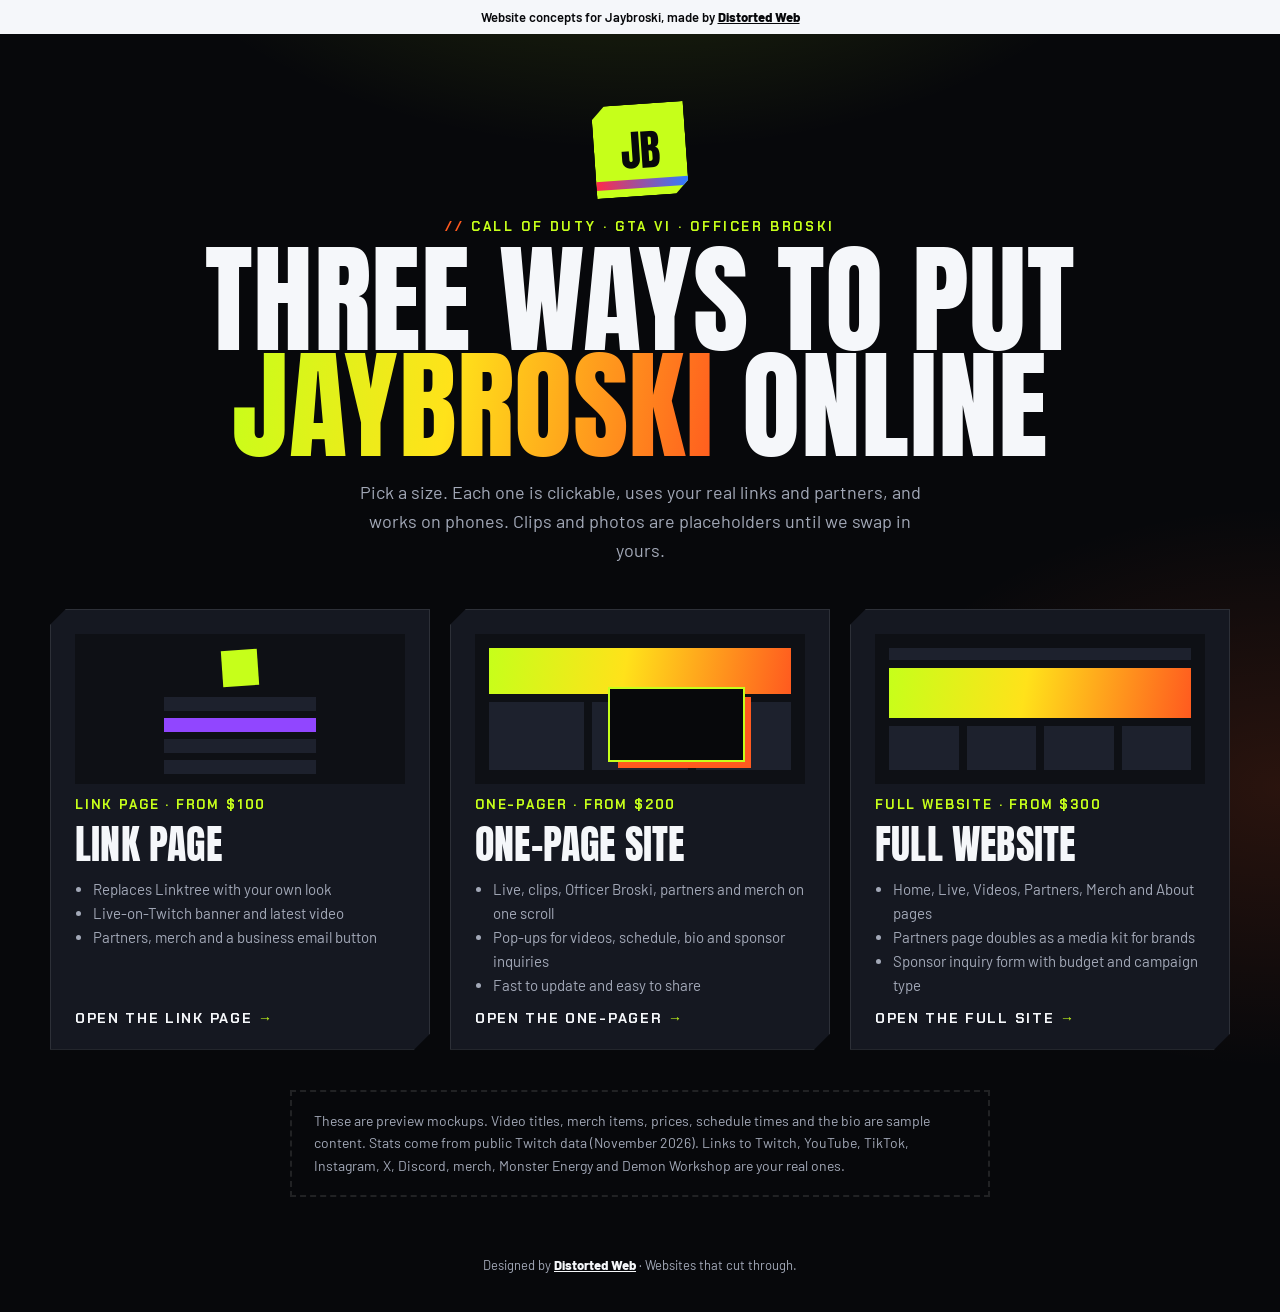
==== index.html @ 8801977e "Add Jaybroski website concepts: link page, one-pager, full site Co-Authored-By: Claude Opus 5.5 <nor" ====
<!doctype html>
<html lang="en">
<head>
  <meta charset="utf-8">
  <meta name="viewport" content="width=device-width, initial-scale=1">
  <title>Jaybroski | Website concepts by Distorted Web</title>
  <meta name="description" content="Three website concepts for Jaybroski: a link page, a one-page site, and a full website.">
  <meta name="robots" content="noindex">
  <link rel="stylesheet" href="assets/css/base.css">
  <style>
    body { background: radial-gradient(800px 500px at 50% -200px, rgba(198,255,26,.2), transparent 70%), radial-gradient(600px 400px at 100% 60%, rgba(255,90,31,.14), transparent 70%), var(--ink); }
    .hero { padding: 70px 0 44px; text-align: center; }
    .hero .badge { --s: 92px; margin: 0 auto 24px; }
    .hero h1 { font-size: clamp(52px, 10vw, 120px); line-height: .88; margin-top: 14px; }
    .hero p.lead { max-width: 580px; margin: 20px auto 0; color: var(--muted); font-size: 18px; }
    .grid { display: grid; gap: 20px; grid-template-columns: repeat(auto-fit, minmax(290px, 1fr)); padding-bottom: 40px; }
    .opt { display: flex; flex-direction: column; gap: 14px; padding: 24px; background: var(--card); border: 1px solid var(--line); text-decoration: none;
      clip-path: polygon(16px 0, 100% 0, 100% calc(100% - 16px), calc(100% - 16px) 100%, 0 100%, 0 16px); transition: transform .15s, border-color .15s; }
    .opt:hover { transform: translateY(-6px) rotate(-.6deg); border-color: var(--volt); }
    .opt .preview { height: 150px; background: var(--ink-2); position: relative; overflow: hidden; }
    .opt h2 { font-size: 40px; }
    .opt .price { font: 700 13px/1 var(--hud); color: var(--volt); letter-spacing: .14em; text-transform: uppercase; }
    .opt ul { margin: 0; padding-left: 18px; color: var(--muted); font-size: 15px; }
    .opt .go { margin-top: auto; font: 700 14px/1 var(--hud); letter-spacing: .12em; text-transform: uppercase; }
    .opt .go::after { content: " →"; color: var(--volt); }
    .wf-link { display: grid; gap: 7px; width: 46%; margin: 16px auto; }
    .wf-link i { height: 14px; background: var(--card-2); }
    .wf-link i:first-child { width: 36px; height: 36px; margin: 0 auto 4px; background: var(--volt); transform: rotate(-4deg); }
    .wf-link i:nth-child(3) { background: #9146ff; }
    .wf-one { position: absolute; inset: 14px; display: grid; gap: 8px; grid-template-columns: 1fr 1fr 1fr; grid-template-rows: 46px 1fr; }
    .wf-one i { background: var(--card-2); }
    .wf-one i:first-child { grid-column: 1 / -1; background: var(--hype); }
    .wf-one b { position: absolute; right: 16%; bottom: 8%; width: 44%; height: 58%; background: var(--ink); box-shadow: 0 0 0 2px var(--volt), 8px 8px 0 var(--blaze); }
    .wf-full { position: absolute; inset: 14px; display: grid; gap: 8px; grid-template-rows: 12px 50px 1fr; }
    .wf-full i { background: var(--card-2); }
    .wf-full > i:nth-child(2) { background: var(--hype); }
    .wf-full span { display: grid; grid-template-columns: repeat(4, 1fr); gap: 8px; }
    .note { max-width: 700px; margin: 0 auto 30px; padding: 18px 22px; border: 2px dashed var(--line); color: var(--muted); font-size: 14px; }
  </style>
</head>
<body>
  <div class="concept-bar">Website concepts for Jaybroski, made by <a href="https://distortedbrands.com/web/">Distorted Web</a></div>
  <main class="wrap">
    <header class="hero">
      <div class="badge" aria-hidden="true">JB</div>
      <p class="eyebrow">Call of Duty · GTA VI · Officer Broski</p>
      <h1>Three ways to put <span class="hype-text">Jaybroski</span> online</h1>
      <p class="lead">Pick a size. Each one is clickable, uses your real links and partners, and works on phones. Clips and photos are placeholders until we swap in yours.</p>
    </header>
    <section class="grid" aria-label="Concepts">
      <a class="opt" href="link/">
        <div class="preview"><div class="wf-link"><i></i><i></i><i></i><i></i><i></i></div></div>
        <span class="price">Link page · from $100</span>
        <h2>Link page</h2>
        <ul><li>Replaces Linktree with your own look</li><li>Live-on-Twitch banner and latest video</li><li>Partners, merch and a business email button</li></ul>
        <span class="go">Open the link page</span>
      </a>
      <a class="opt" href="one-page/">
        <div class="preview"><div class="wf-one"><i></i><i></i><i></i><i></i><b></b></div></div>
        <span class="price">One-pager · from $200</span>
        <h2>One-page site</h2>
        <ul><li>Live, clips, Officer Broski, partners and merch on one scroll</li><li>Pop-ups for videos, schedule, bio and sponsor inquiries</li><li>Fast to update and easy to share</li></ul>
        <span class="go">Open the one-pager</span>
      </a>
      <a class="opt" href="full/">
        <div class="preview"><div class="wf-full"><i></i><i></i><span><i></i><i></i><i></i><i></i></span></div></div>
        <span class="price">Full website · from $300</span>
        <h2>Full website</h2>
        <ul><li>Home, Live, Videos, Partners, Merch and About pages</li><li>Partners page doubles as a media kit for brands</li><li>Sponsor inquiry form with budget and campaign type</li></ul>
        <span class="go">Open the full site</span>
      </a>
    </section>
    <p class="note">These are preview mockups. Video titles, merch items, prices, schedule times and the bio are sample content. Stats come from public Twitch data (November 2026). Links to Twitch, YouTube, TikTok, Instagram, X, Discord, merch, Monster Energy and Demon Workshop are your real ones.</p>
  </main>
  <footer class="credit">Designed by <a href="https://distortedbrands.com/web/">Distorted Web</a> · Websites that cut through.</footer>
</body>
</html>
---- assets/css/base.css ----
/* Jaybroski — shared styles for all three concepts. Big energy, clean bones. */

@font-face { font-family: "Anton"; src: url("../fonts/anton.woff2") format("woff2"); font-weight: 400; font-display: swap; }
@font-face { font-family: "Chakra"; src: url("../fonts/chakra-700.woff2") format("woff2"); font-weight: 700; font-display: swap; }
@font-face { font-family: "Barlow"; src: url("../fonts/barlow-400.woff2") format("woff2"); font-weight: 400; font-display: swap; }
@font-face { font-family: "Barlow"; src: url("../fonts/barlow-600.woff2") format("woff2"); font-weight: 600; font-display: swap; }
@font-face { font-family: "Barlow"; src: url("../fonts/barlow-800.woff2") format("woff2"); font-weight: 800; font-display: swap; }

:root {
  --ink: #07080b;
  --ink-2: #0e1015;
  --card: #151821;
  --card-2: #1d212d;
  --line: rgba(255, 255, 255, 0.1);
  --white: #f5f7fa;
  --muted: #a3a9b8;
  --volt: #c6ff1a;      /* main energy color */
  --blaze: #ff5a1f;     /* hype orange */
  --siren-r: #ff2b4a;   /* Officer Broski lights */
  --siren-b: #2f7bff;
  --hype: linear-gradient(100deg, var(--volt), #ffe21a 45%, var(--blaze));
  --siren: linear-gradient(90deg, var(--siren-r), var(--siren-b));
  --radius: 14px;
  --display: "Anton", "Impact", "Arial Narrow", sans-serif;
  --hud: "Chakra", "Arial", sans-serif;
  --body: "Barlow", system-ui, -apple-system, "Segoe UI", sans-serif;
  color-scheme: dark;
}

*, *::before, *::after { box-sizing: border-box; }
html { -webkit-text-size-adjust: 100%; scroll-behavior: smooth; overflow-x: clip; }
body {
  margin: 0; background: var(--ink); color: var(--white);
  font: 400 17px/1.6 var(--body); -webkit-font-smoothing: antialiased; overflow-x: clip;
}
img, svg { display: block; max-width: 100%; }
a { color: inherit; }
h1, h2, h3, h4 { font-family: var(--display); font-weight: 400; line-height: .95; margin: 0; text-transform: uppercase; letter-spacing: .005em; }
p { margin: 0; }
button { font: inherit; color: inherit; }
:focus-visible { outline: 3px solid var(--volt); outline-offset: 3px; border-radius: 4px; }

.wrap { width: min(1180px, 100% - 32px); margin-inline: auto; }
.hype-text { background: var(--hype); -webkit-background-clip: text; background-clip: text; color: transparent; }
.volt { color: var(--volt); }
.muted { color: var(--muted); }
.eyebrow { font: 700 13px/1 var(--hud); letter-spacing: .2em; text-transform: uppercase; color: var(--volt); }
.eyebrow::before { content: "// "; color: var(--blaze); }

/* Noise + scanlines give the dark backgrounds some grit */
.grit { position: relative; isolation: isolate; }
.grit::after {
  content: ""; position: absolute; inset: 0; z-index: -1; pointer-events: none; opacity: .5;
  background: repeating-linear-gradient(0deg, rgba(255,255,255,.025) 0 1px, transparent 1px 3px);
}

/* JB badge stands in for a logo */
.badge {
  --s: 64px; width: var(--s); height: var(--s); flex: none; position: relative;
  display: grid; place-items: center;
  background: var(--volt); color: var(--ink);
  font: 400 calc(var(--s) * .46)/1 var(--display); letter-spacing: -.02em;
  clip-path: polygon(14% 0, 100% 0, 100% 86%, 86% 100%, 0 100%, 0 14%);
  transform: rotate(-4deg);
}
.badge::after { /* siren stripe */
  content: ""; position: absolute; left: 0; right: 0; bottom: 9%; height: 9%;
  background: var(--siren); animation: siren 1.2s steps(2) infinite;
}
@keyframes siren { 50% { filter: hue-rotate(180deg); } }

/* Buttons: chunky, slanted, loud */
.btn {
  display: inline-flex; align-items: center; justify-content: center; gap: 10px;
  padding: 15px 26px; border: 2px solid var(--white); background: transparent; color: var(--white);
  font: 700 15px/1 var(--hud); letter-spacing: .08em; text-transform: uppercase; text-decoration: none; cursor: pointer;
  clip-path: polygon(10px 0, 100% 0, calc(100% - 10px) 100%, 0 100%);
  transition: transform .12s, background .12s, color .12s;
}
.btn:hover { transform: translateY(-2px) scale(1.03); background: var(--white); color: var(--ink); }
.btn-volt { background: var(--volt); border-color: var(--volt); color: var(--ink); }
.btn-volt:hover { background: var(--white); border-color: var(--white); }
.btn-twitch { background: #9146ff; border-color: #9146ff; }
.btn-twitch:hover { background: var(--white); border-color: var(--white); }

/* Brand icons (Simple Icons, CC0) drawn with currentColor */
.ico { width: 20px; height: 20px; flex: none; background: currentColor; display: inline-block; -webkit-mask: center / contain no-repeat; mask: center / contain no-repeat; }
.i-youtube   { -webkit-mask-image: url(../icons/youtube.svg);   mask-image: url(../icons/youtube.svg); }
.i-twitch    { -webkit-mask-image: url(../icons/twitch.svg);    mask-image: url(../icons/twitch.svg); }
.i-discord   { -webkit-mask-image: url(../icons/discord.svg);   mask-image: url(../icons/discord.svg); }
.i-tiktok    { -webkit-mask-image: url(../icons/tiktok.svg);    mask-image: url(../icons/tiktok.svg); }
.i-instagram { -webkit-mask-image: url(../icons/instagram.svg); mask-image: url(../icons/instagram.svg); }
.i-x         { -webkit-mask-image: url(../icons/x.svg);         mask-image: url(../icons/x.svg); }

/* Live pill */
.live {
  display: inline-flex; align-items: center; gap: 8px; padding: 6px 12px;
  background: var(--siren-r); color: var(--white);
  font: 700 12px/1 var(--hud); letter-spacing: .14em; text-transform: uppercase;
}
.live::before { content: ""; width: 8px; height: 8px; border-radius: 50%; background: var(--white); animation: pulse 1s infinite; }
@keyframes pulse { 50% { opacity: .25; } }

/* Hype ticker */
.ticker { overflow: hidden; background: var(--volt); color: var(--ink); transform: rotate(-1.2deg); margin: 0 -20px; border-block: 3px solid var(--ink); }
.ticker .track { display: flex; width: max-content; animation: scroll 24s linear infinite; }
.ticker span { font: 400 26px/1 var(--display); text-transform: uppercase; padding: 12px 0; white-space: nowrap; }
.ticker span::after { content: "✦"; margin: 0 22px; color: var(--blaze); }
.ticker.alt { background: var(--blaze); transform: rotate(1deg); }
.ticker.alt span::after { color: var(--ink); }
@keyframes scroll { to { transform: translateX(-50%); } }

/* Concept bar: tells the client this is a preview */
.concept-bar { background: var(--white); color: var(--ink); font: 600 13px/1.4 var(--body); text-align: center; padding: 8px 16px; }
.concept-bar a { font-weight: 800; }

.credit { padding: 28px 16px 36px; text-align: center; color: var(--muted); font-size: 13px; }
.credit a { color: var(--white); font-weight: 700; }

/* Social row */
.socials { display: flex; flex-wrap: wrap; gap: 10px; }
.socials a {
  width: 46px; height: 46px; display: grid; place-items: center;
  background: var(--card); border: 1px solid var(--line); color: var(--white);
  clip-path: polygon(8px 0, 100% 0, 100% calc(100% - 8px), calc(100% - 8px) 100%, 0 100%, 0 8px);
  transition: background .12s, color .12s, transform .12s;
}
.socials a:hover { background: var(--volt); color: var(--ink); transform: translateY(-3px) rotate(-3deg); }

/* Stat block */
.stat strong { display: block; font: 400 clamp(38px, 6vw, 64px)/1 var(--display); color: var(--volt); }
.stat span { font: 700 12px/1.3 var(--hud); letter-spacing: .14em; text-transform: uppercase; color: var(--muted); }

/* Thumbnail placeholder art (stands in for real video/stream images) */
.thumb {
  aspect-ratio: 16 / 9; position: relative; overflow: hidden; background: var(--card-2);
  background-image:
    linear-gradient(115deg, transparent 0 52%, rgba(198,255,26,.85) 52% 56%, transparent 56%),
    radial-gradient(110% 90% at 0% 100%, rgba(255,90,31,.6), transparent 60%),
    repeating-linear-gradient(45deg, rgba(255,255,255,.03) 0 10px, transparent 10px 20px);
}
.thumb.b { background-image:
    linear-gradient(65deg, transparent 0 40%, rgba(255,90,31,.9) 40% 44%, transparent 44%),
    radial-gradient(110% 90% at 100% 0%, rgba(47,123,255,.6), transparent 60%),
    repeating-linear-gradient(-45deg, rgba(255,255,255,.03) 0 10px, transparent 10px 20px); }
.thumb.c { background-image:
    linear-gradient(100deg, rgba(255,43,74,.55), transparent 50%, rgba(47,123,255,.55)),
    repeating-linear-gradient(0deg, rgba(255,255,255,.04) 0 2px, transparent 2px 6px); }
.thumb .big { position: absolute; left: 12px; top: 10px; right: 30%; font: 400 clamp(22px, 3vw, 34px)/.95 var(--display); text-transform: uppercase; text-shadow: 3px 3px 0 var(--ink); }
.thumb .play { position: absolute; right: 14px; bottom: 14px; width: 48px; height: 48px; background: var(--ink); display: grid; place-items: center; clip-path: polygon(8px 0, 100% 0, 100% 100%, 0 100%, 0 8px); }
.thumb .play::before { content: ""; border-left: 15px solid var(--volt); border-block: 9px solid transparent; margin-left: 4px; }
.thumb .tag { position: absolute; left: 12px; bottom: 12px; padding: 5px 9px; background: var(--ink); color: var(--volt); font: 700 11px/1.2 var(--hud); letter-spacing: .12em; text-transform: uppercase; }

/* Pop-up windows (dialog) */
dialog {
  width: min(560px, 100% - 24px); max-height: calc(100% - 40px); padding: 0; border: 0;
  background: var(--ink-2); color: var(--white); box-shadow: 0 0 0 2px var(--volt), 14px 14px 0 var(--blaze);
  clip-path: polygon(18px 0, 100% 0, 100% calc(100% - 18px), calc(100% - 18px) 100%, 0 100%, 0 18px);
}
dialog[open] { animation: slam .22s cubic-bezier(.2, 1.6, .4, 1); }
@keyframes slam { from { transform: scale(.85) rotate(-2deg); opacity: 0; } }
dialog::backdrop { background: rgba(7, 8, 11, .82); backdrop-filter: blur(4px); }
.dlg { padding: 30px 26px 26px; position: relative; }
.dlg h3 { font-size: 40px; margin: 6px 0 12px; }
.dlg p + p { margin-top: 10px; }
.dlg .x { position: absolute; top: 14px; right: 14px; width: 38px; height: 38px; border: 0; background: var(--card-2); color: var(--white); font-size: 20px; cursor: pointer; }
.dlg .x:hover { background: var(--volt); color: var(--ink); }
body.modal-open { overflow: hidden; }

/* Forms */
.form { display: grid; gap: 12px; margin-top: 16px; }
.form label { font: 700 12px/1 var(--hud); letter-spacing: .14em; text-transform: uppercase; color: var(--muted); display: grid; gap: 7px; }
.form input, .form select, .form textarea {
  width: 100%; padding: 13px 14px; border: 1px solid var(--line); background: var(--card); color: var(--white);
  font: 400 16px/1.4 var(--body); border-radius: 0;
}
.form input:focus, .form select:focus, .form textarea:focus { outline: none; border-color: var(--volt); }
.form .row { display: grid; gap: 12px; grid-template-columns: 1fr 1fr; }
@media (max-width: 520px) { .form .row { grid-template-columns: 1fr; } }
.sent { margin-top: 14px; padding: 18px; background: rgba(198,255,26,.1); border: 1px solid var(--volt); }
.sent strong { display: block; font: 400 28px/1 var(--display); text-transform: uppercase; color: var(--volt); margin-bottom: 6px; }

/* Schedule list */
.sched { display: grid; gap: 8px; }
.sched div { display: flex; justify-content: space-between; gap: 12px; padding: 12px 14px; background: var(--card); border-left: 4px solid var(--volt); }
.sched div.off { border-left-color: var(--card-2); color: var(--muted); }
.sched b { font: 700 14px/1.3 var(--hud); letter-spacing: .1em; text-transform: uppercase; }

/* Partner card */
.partner { padding: 22px; background: var(--card); border: 1px solid var(--line); position: relative; overflow: hidden; }
.partner .logo { font: 400 30px/1 var(--display); text-transform: uppercase; }
.partner .kind { font: 700 11px/1 var(--hud); letter-spacing: .16em; text-transform: uppercase; color: var(--blaze); margin-bottom: 12px; display: block; }
.partner p { color: var(--muted); font-size: 15px; margin-top: 8px; }
.partner .code { display: inline-block; margin-top: 14px; padding: 6px 10px; border: 1px dashed var(--volt); color: var(--volt); font: 700 13px/1 var(--hud); letter-spacing: .1em; }
.partner.open { border: 2px dashed var(--line); background: transparent; }

@media (prefers-reduced-motion: reduce) {
  *, *::before, *::after { animation: none !important; transition: none !important; scroll-behavior: auto !important; }
}
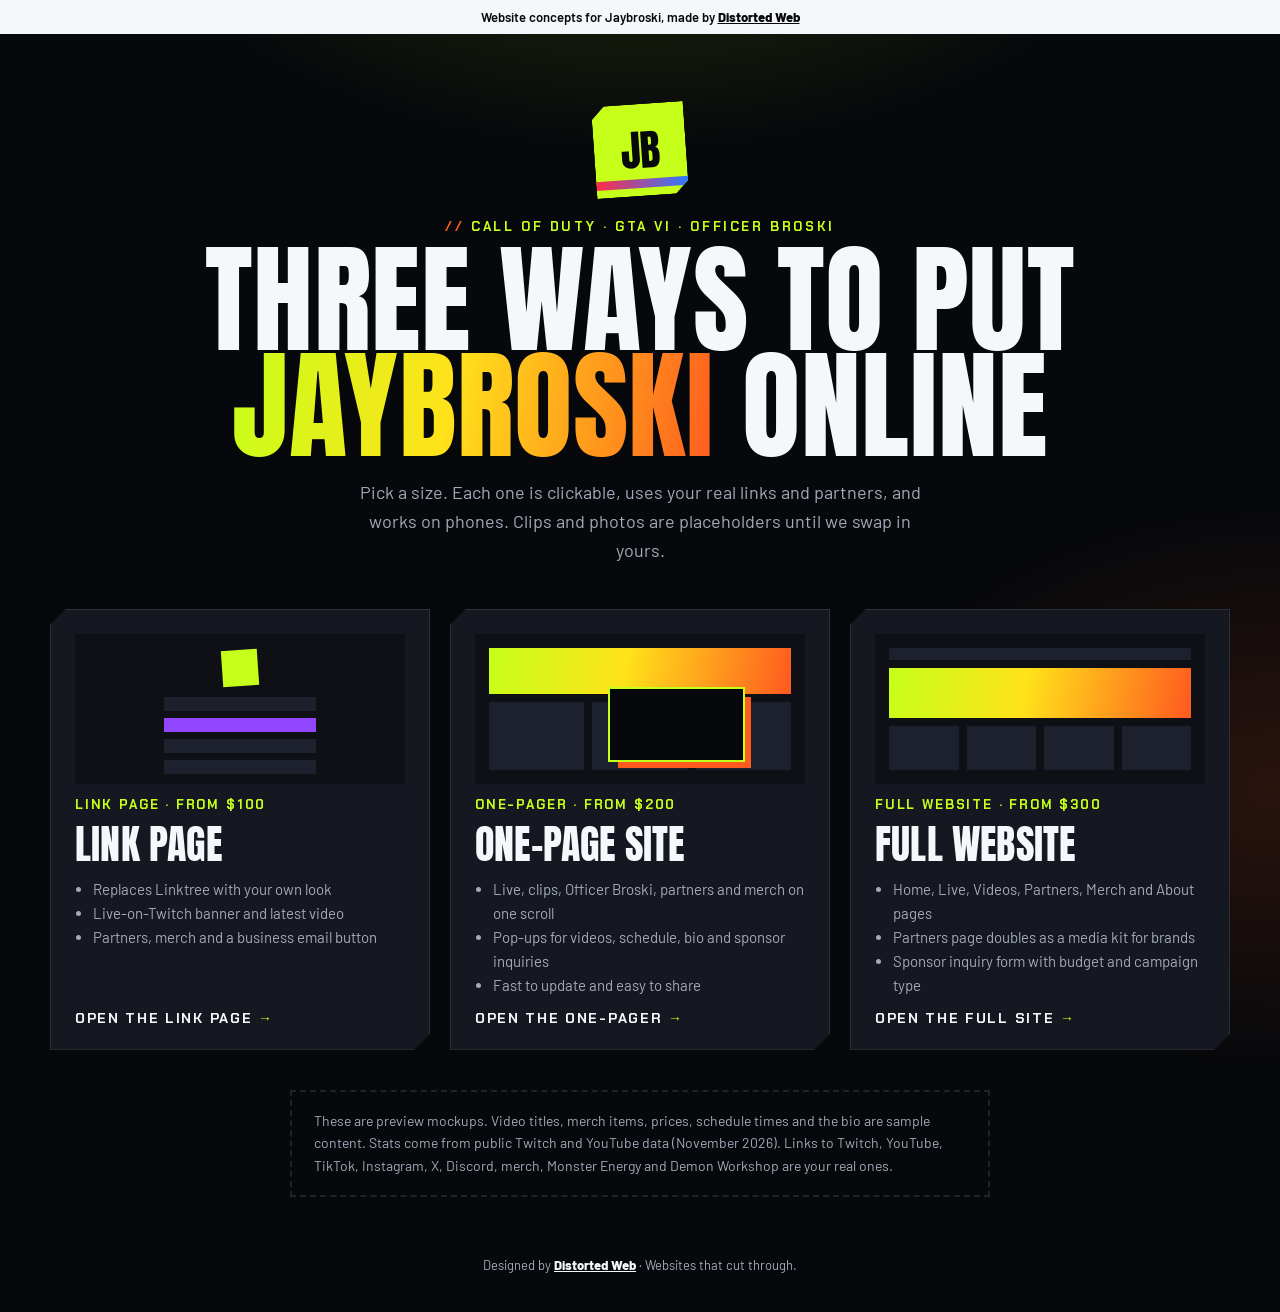
==== commit 1490771a: "Add YouTube subscribers and views; link YouTube @thejaybroski Co-Authored-By: Claude Opus 5.5 <norep" ====
--- a/index.html
+++ b/index.html
@@ -70,7 +70,7 @@
         <span class="go">Open the full site</span>
       </a>
     </section>
-    <p class="note">These are preview mockups. Video titles, merch items, prices, schedule times and the bio are sample content. Stats come from public Twitch data (November 2026). Links to Twitch, YouTube, TikTok, Instagram, X, Discord, merch, Monster Energy and Demon Workshop are your real ones.</p>
+    <p class="note">These are preview mockups. Video titles, merch items, prices, schedule times and the bio are sample content. Stats come from public Twitch and YouTube data (November 2026). Links to Twitch, YouTube, TikTok, Instagram, X, Discord, merch, Monster Energy and Demon Workshop are your real ones.</p>
   </main>
   <footer class="credit">Designed by <a href="https://distortedbrands.com/web/">Distorted Web</a> · Websites that cut through.</footer>
 </body>
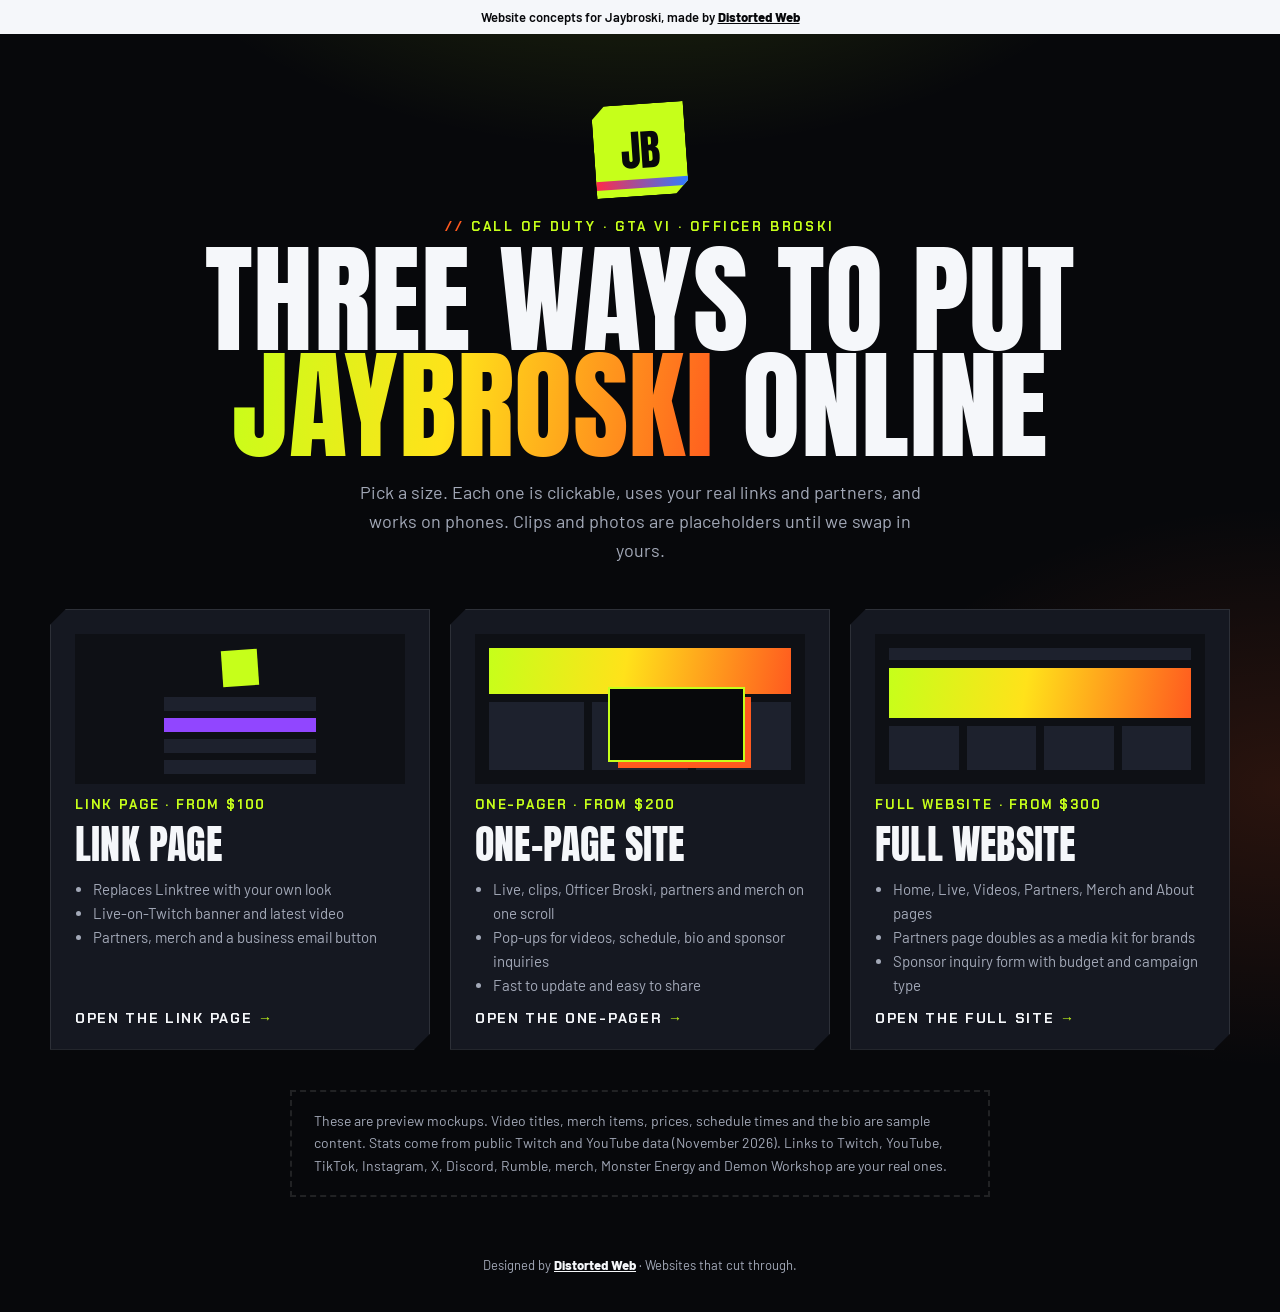
==== commit 9280f450: "Add TikTok stats and Rumble link Co-Authored-By: Claude Opus 5.5 <noreply@anthropic.com> Claude-Sess" ====
--- a/index.html
+++ b/index.html
@@ -70,7 +70,7 @@
         <span class="go">Open the full site</span>
       </a>
     </section>
-    <p class="note">These are preview mockups. Video titles, merch items, prices, schedule times and the bio are sample content. Stats come from public Twitch and YouTube data (November 2026). Links to Twitch, YouTube, TikTok, Instagram, X, Discord, merch, Monster Energy and Demon Workshop are your real ones.</p>
+    <p class="note">These are preview mockups. Video titles, merch items, prices, schedule times and the bio are sample content. Stats come from public Twitch and YouTube data (November 2026). Links to Twitch, YouTube, TikTok, Instagram, X, Discord, Rumble, merch, Monster Energy and Demon Workshop are your real ones.</p>
   </main>
   <footer class="credit">Designed by <a href="https://distortedbrands.com/web/">Distorted Web</a> · Websites that cut through.</footer>
 </body>
--- a/assets/css/base.css
+++ b/assets/css/base.css
@@ -90,6 +90,7 @@
 .i-discord   { -webkit-mask-image: url(../icons/discord.svg);   mask-image: url(../icons/discord.svg); }
 .i-tiktok    { -webkit-mask-image: url(../icons/tiktok.svg);    mask-image: url(../icons/tiktok.svg); }
 .i-instagram { -webkit-mask-image: url(../icons/instagram.svg); mask-image: url(../icons/instagram.svg); }
+.i-rumble    { -webkit-mask-image: url(../icons/rumble.svg);    mask-image: url(../icons/rumble.svg); }
 .i-x         { -webkit-mask-image: url(../icons/x.svg);         mask-image: url(../icons/x.svg); }
 
 /* Live pill */
